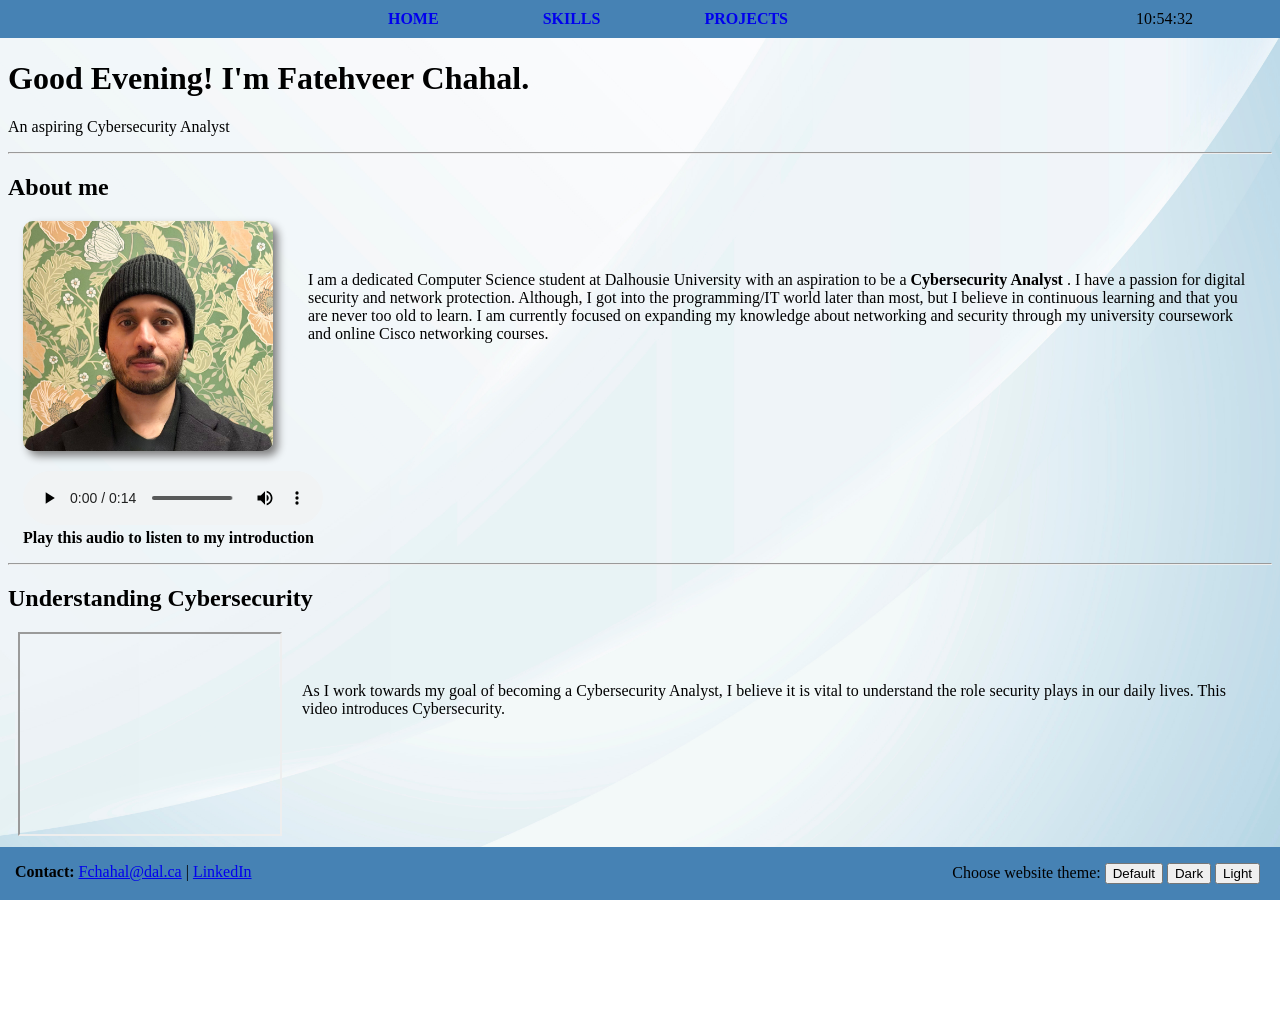
==== index.html @ 58572b27 "Add files via upload Initial upload with all assets." ====
<!DOCTYPE html>
<html>
<head>
	<meta charset = "UTF-8">
	<title> Fatehveer Chahal | Professional Portfolio </title>
	<link rel = "icon" type = "image/png" href = "favicon.png">
	<link rel = "stylesheet" href = "index_1.css">
	<script src= "index_1.js" defer></script>
	
</head>

<body id = "Alert">
	<nav> 
		
		<ul>
			<li> <a href = "index.html"> <b> HOME </b> </a> </li>
			<li> <a href = "skills.html"> <b> SKILLS </b> </a> </li>
			<li> <a href = "projects.html"> <b> PROJECTS </b> </a> </li>
			<span id = "clock"> </span>
		</ul>
		
		
		
	</nav>
	<header>
		<h1 id = "greets"> Hi, this is Fatehveer Chahal.</h1> 		
		<p> An aspiring Cybersecurity Analyst </p>
	</header>
	
	<hr>
	<main>
	<section>
		<h2> About me </h2>
		 

			<img src = "mypic.jpeg" alt = "Professional headshot of Fatehveer Chahal" id = "pic" >

			<p> I am a dedicated Computer Science student at Dalhousie University with an aspiration to be a <strong>Cybersecurity Analyst			   	</strong>. I have a passion for digital security and network protection. Although, I got into the programming/IT world later 				than most, but I believe in continuous learning and that you are never too old to learn. I am currently focused on 
			expanding my knowledge about networking and security through my university coursework and online Cisco networking courses.
			</p>

		<div id = "audio">
		
		<audio controls> 
			<source src = "portfoliointro.mp3" type = "audio/mpeg">
		</audio>
		<p> <b>Play this audio to listen to my introduction </b> <p>
		</div>

	</section>

	<hr>

	<section>
		<h2> Understanding Cybersecurity </h2>
			
		
		<iframe
			src = "https://www.youtube.com/embed/?v=inWWhr5tnEA"
			title = "What is Cybersecurity"
			frame border = "1"
			allowfullscreen> 
		</iframe>

		<p> As I work towards my goal of becoming a Cybersecurity Analyst, I believe it is vital to understand the role security plays in our daily 
		    lives. This video introduces Cybersecurity.
		</p>

		<div style="clear: both;"> </div>

	</section>

	</main>


	<footer>
		<div class = "footer_left"> 
		   <p>
			<b> Contact: </b> 
			<a href = "mailto: Fchahal@dal.ca"> Fchahal@dal.ca</a> | 
			<a href = "https://www.linkedin.com/in/fatehveer-chahal-37a219326?
				   lipi=urn%3Ali%3Apage%3Ad_flagship3_profile_view_base_contact_details%3BOJMtvpq9R46T%2BkySz5CZ6w%3D%3D"> 
				LinkedIn</a>
		   </p>
		</div>
		<div class = "footer_right">
			
				<p> Choose website theme: 
					<button type = "button" onclick = "changeColor('default')" > Default </button>
					<button type = "button" onclick = "changeColor('dark')" > Dark </button>
					<button type = "button" onclick = "changeColor('light')" > Light </button>
				</p>
			
		</div>
		
	</footer>
		
		

</body>
</html>
---- index_1.css ----
nav ul{
	position: fixed;
	top: 0;
	left: 0;
	right: 0;
	margin: 0;
	width: 100%;
	z-index: 1000;
	text-align: center;
	word-spacing: 100px;
	padding-top : 10px;
	padding-bottom: 10px;
	background-color: steelBlue;
		
}


nav > ul > li{
	display: inline-block;

}

nav > ul > li > a {
	text-decoration: none;
}

nav ul li a:hover{
	color: white;
	font-size: 3ex;
	
}

header{
	margin-top: 60px;	
}


body{

	min-height: 100vh;
	padding-bottom: 30px;
	margin-bottom: 40px;
	background-image: url(backgroundImage.jpg);
	background-repeat: no-repeat;
	background-size: cover;
	background-attachment: fixed;
	
}

#pic{
	height: auto;
	width: 250px;
	margin-left: 15px;
	margin-right: 15px;
	box-shadow: 5px 5px 9px grey;
	float: left;
	cursor: pointer;
	border-radius: 10px;
}

section > p{
	
	overflow: hidden;
	padding: 20px;
	margin-top: 50px;
	
}

#audio{
	clear: left;
	padding-top: 20px;
	padding-left: 15px;
	margin-bottom: 0px;
}

#audio > p{
	margin-top: 0px;
}

section iframe{
	float: left;
	width: 260px;
	height: 200px;
	margin-left: 10px;
	margin-bottom: 10px;
}



footer{
	background-color: steelBlue;
	position: fixed;
	bottom: 0;
	left: 0;
	right: 0;
	z-index: 1000;
	width: 100%;
	color: black;		
}


span#clock { 
	float: right;
}


.footer_left {
	float: left;
	margin-left: 15px;
	
}

.footer_right{
	float: right;
	margin-right: 20px;
}

footer a:hover{
	color: white;
}

footer a:active{
	color: purple;
}

footer button:hover{
	font-size: 3ex;
	border: 1px black;
	border-radius: 25px;
}
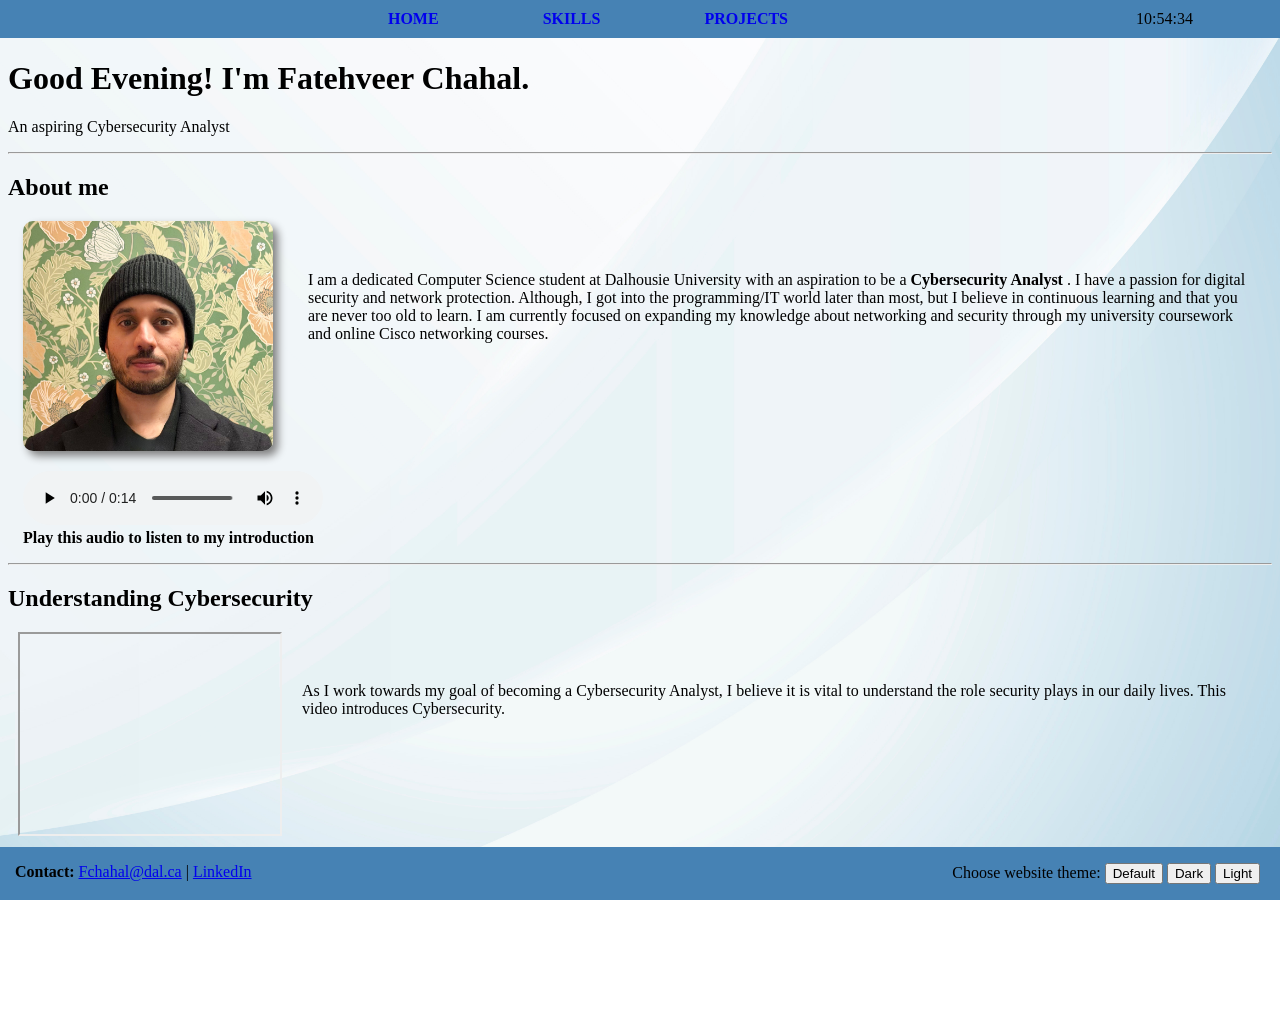
==== commit 1bdd5d7c: "Add files via upload Added viewport meta tag" ====
--- a/index.html
+++ b/index.html
@@ -6,6 +6,7 @@
 	<link rel = "icon" type = "image/png" href = "favicon.png">
 	<link rel = "stylesheet" href = "index_1.css">
 	<script src= "index_1.js" defer></script>
+	<meta name="viewport" content="width=device-width, initial-scale=1">
 	
 </head>
 
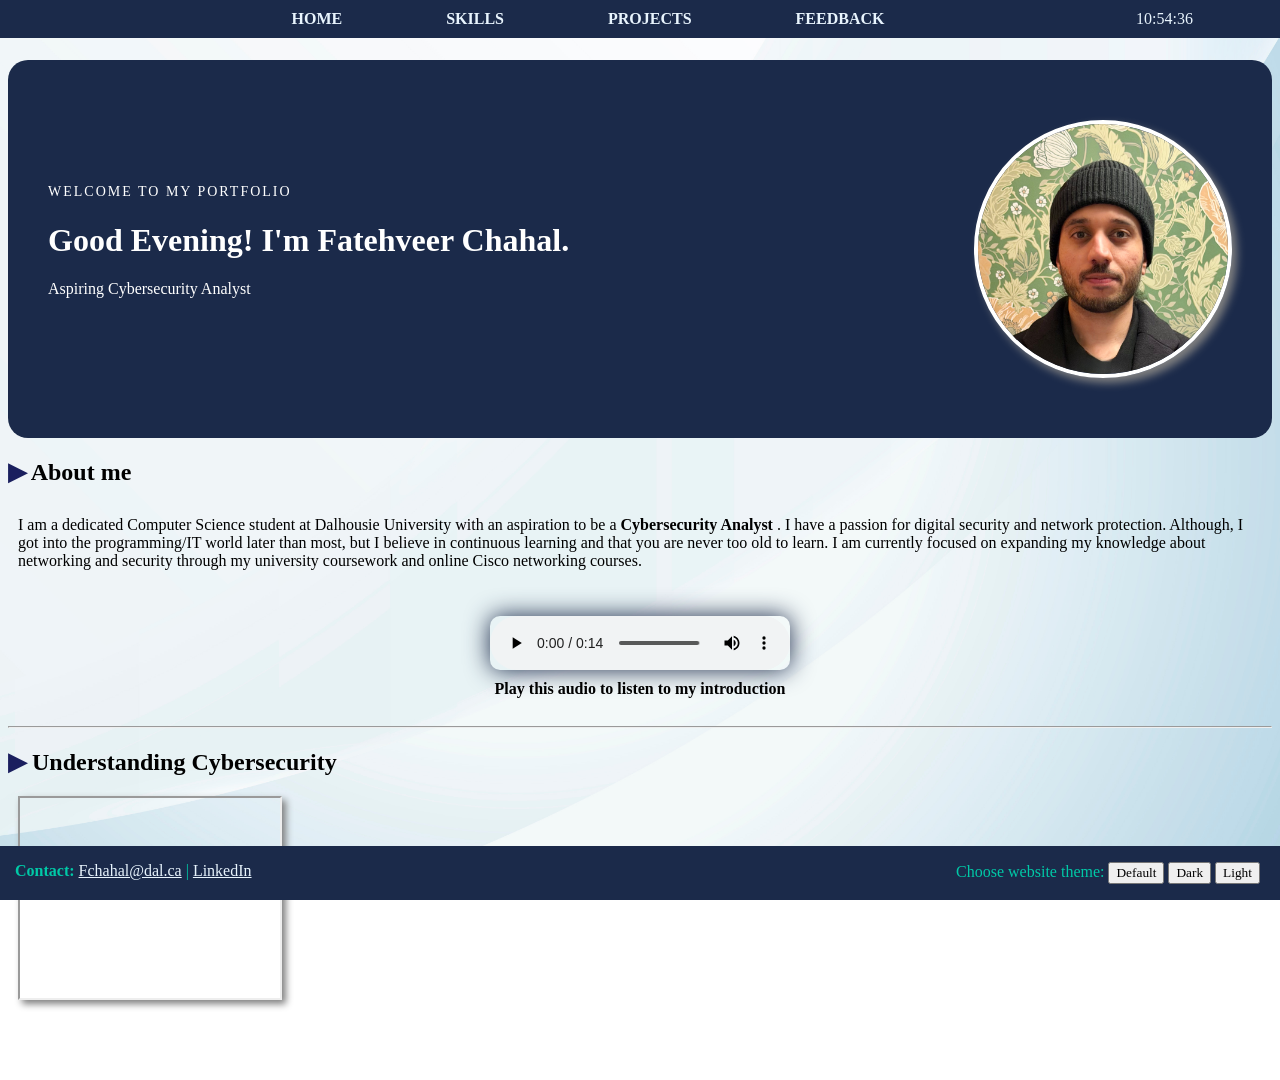
==== commit cb742214: "Add files via upload Updated my website using flex and grid system" ====
--- a/index.html
+++ b/index.html
@@ -1,5 +1,5 @@
 <!DOCTYPE html>
-<html>
+<html land = "en">
 <head>
 	<meta charset = "UTF-8">
 	<title> Fatehveer Chahal | Professional Portfolio </title>
@@ -17,27 +17,27 @@
 			<li> <a href = "index.html"> <b> HOME </b> </a> </li>
 			<li> <a href = "skills.html"> <b> SKILLS </b> </a> </li>
 			<li> <a href = "projects.html"> <b> PROJECTS </b> </a> </li>
+			<li> <a href = "feedback.html"> <b> FEEDBACK </b> </a> </li>
 			<span id = "clock"> </span>
 		</ul>
+			
+	</nav>
+
+	<header id="hero">
+   		 <div id="hero-text">
+        		<p id="hero-sub">Welcome to my portfolio</p>
+        		<h1 id="greets">Hi, I'm Fatehveer Chahal</h1>
+       			 <p>Aspiring Cybersecurity Analyst</p>
+       
+    		</div>
+   		<img src="mypic.jpeg" alt="Professional headshot of Fatehveer Chahal" id="hero-img">
+	</header>
 		
-		
-		
-	</nav>
-	<header>
-		<h1 id = "greets"> Hi, this is Fatehveer Chahal.</h1> 		
-		<p> An aspiring Cybersecurity Analyst </p>
-	</header>
-	
-	<hr>
 	<main>
 	<section>
 		<h2> About me </h2>
-		 
 
-			<img src = "mypic.jpeg" alt = "Professional headshot of Fatehveer Chahal" id = "pic" >
-
-			<p> I am a dedicated Computer Science student at Dalhousie University with an aspiration to be a <strong>Cybersecurity Analyst			   	</strong>. I have a passion for digital security and network protection. Although, I got into the programming/IT world later 				than most, but I believe in continuous learning and that you are never too old to learn. I am currently focused on 
-			expanding my knowledge about networking and security through my university coursework and online Cisco networking courses.
+			<p id = "aboutMe"> I am a dedicated Computer Science student at Dalhousie University with an aspiration to be a <strong>Cybersecurity Analyst	</strong>. I have a passion for digital security and network protection. Although, I got into the programming/IT world later than most, but I believe in continuous learning and that you are never too old to learn. I am currently focused on expanding my knowledge about networking and security through my university coursework and online Cisco networking courses.
 			</p>
 
 		<div id = "audio">
@@ -45,7 +45,7 @@
 		<audio controls> 
 			<source src = "portfoliointro.mp3" type = "audio/mpeg">
 		</audio>
-		<p> <b>Play this audio to listen to my introduction </b> <p>
+		<p> <b>Play this audio to listen to my introduction </b> </p>
 		</div>
 
 	</section>
@@ -57,7 +57,7 @@
 			
 		
 		<iframe
-			src = "https://www.youtube.com/embed/?v=inWWhr5tnEA"
+			src = "https://www.youtube.com/embed/inWWhr5tnEA"
 			title = "What is Cybersecurity"
 			frame border = "1"
 			allowfullscreen> 
@@ -95,8 +95,6 @@
 		</div>
 		
 	</footer>
-		
-		
 
 </body>
 </html>
--- a/index_1.css
+++ b/index_1.css
@@ -1,3 +1,47 @@
+* {
+    font-family: inherit;
+}
+
+@media screen and (max-width: 600px){
+	nav ul{
+		word-spacing: 15px;
+		}
+	#pic{
+		float: none;
+		display: block;
+		}
+	section > p{
+		text-align: center;
+	}
+
+	.projects{
+		grid-template-columns: 1fr;
+	}
+	#feedback-form{
+		max-width: 90%;
+	}
+
+	#hero {
+        	flex-direction: column;
+        	text-align: center;
+        	padding: 30px 20px;
+   	}
+   	#hero-buttons {
+        	justify-content: center;
+    	}
+}
+
+@media screen and (min-width: 601px) and (max-width: 1024px){
+	.projects{
+		grid-template-columns: repeat(2, 1fr);
+	}
+	
+	#feedback-form{
+		max-width: 60%;
+	}
+}
+
+
 nav ul{
 	position: fixed;
 	top: 0;
@@ -10,23 +54,29 @@
 	word-spacing: 100px;
 	padding-top : 10px;
 	padding-bottom: 10px;
-	background-color: steelBlue;
-		
+	background-color: #1B2A4A;
+	color: #E8F4FD;
+	
 }
 
 
 nav > ul > li{
 	display: inline-block;
+		
 
 }
 
 nav > ul > li > a {
 	text-decoration: none;
+	color: #E8F4FD;
 }
 
 nav ul li a:hover{
-	color: white;
+	color: #E8F4FD;
 	font-size: 3ex;
+	border: 1px solid #E3F2FD;
+	padding: 3px;
+	border-radius: 5px;
 	
 }
 
@@ -36,7 +86,6 @@
 
 
 body{
-
 	min-height: 100vh;
 	padding-bottom: 30px;
 	margin-bottom: 40px;
@@ -47,6 +96,29 @@
 	
 }
 
+h2::before {
+    content: "▶ ";
+    color: #1A1F5E;
+}
+
+
+table[class = "tableDesign"]{
+	border: 2px solid #1A1F5E;
+	width: 100%;
+}
+
+.tableDesign td{
+	border: 1px solid #1A1F5E;
+	padding: 15px;
+}
+
+h3 + ul {
+	list-style-type: decimal;
+	padding-left: 20px;
+	line-height: 2;
+}
+
+
 #pic{
 	height: auto;
 	width: 250px;
@@ -58,23 +130,46 @@
 	border-radius: 10px;
 }
 
+.photo{
+	margin: 0;
+	width: 250px;
+	border: 5px solid #1A1F5E;
+	border-radius: 10px;
+	box-shadow: 5px 5px 9px grey;
+	padding: 1px;
+	
+}
+	
 section > p{
 	
 	overflow: hidden;
 	padding: 20px;
 	margin-top: 50px;
-	
+}
+
+section > #aboutMe{
+	padding: 10px;
+	margin-top: 10px;
 }
 
 #audio{
-	clear: left;
-	padding-top: 20px;
-	padding-left: 15px;
-	margin-bottom: 0px;
+	display: flex;
+	flex-direction: column;
+	justify-content: center;
+	align-items: center;
+	padding: 20px 0;
+	gap: 10px;	
 }
 
 #audio > p{
-	margin-top: 0px;
+	text-align: center;
+	margin: 0;
+}
+
+#audio > :first-child{
+	border-radius: 10px;
+	box-shadow: 0px 0px 25px #1B2A4A;
+	
 }
 
 section iframe{
@@ -83,19 +178,19 @@
 	height: 200px;
 	margin-left: 10px;
 	margin-bottom: 10px;
-}
-
+	box-shadow: 4px 4px 7px grey;
+}
 
 
 footer{
-	background-color: steelBlue;
+	background-color: #1B2A4A;
 	position: fixed;
 	bottom: 0;
 	left: 0;
 	right: 0;
 	z-index: 1000;
 	width: 100%;
-	color: black;		
+	color: #00C9A7;		
 }
 
 
@@ -115,17 +210,188 @@
 	margin-right: 20px;
 }
 
+footer a:link{
+	color: #E8F4FD;
+}
+
 footer a:hover{
-	color: white;
+	color: #E3F2FD;
+	font-size: 2.5ex;
+	border: 1px solid #E3F2FD;
+	padding: 3px;
+	border-radius: 5px;
 }
 
 footer a:active{
-	color: purple;
+	color: #80E8D5;
 }
 
 footer button:hover{
 	font-size: 3ex;
 	border: 1px black;
 	border-radius: 25px;
-}
-
+	background-color: #E8F4FD;
+}
+
+
+/* GRID demonstration */
+
+.projects{
+	display: grid;
+	grid-template-columns: repeat(3, 1fr);
+	gap: 25px;
+	padding: 20px 15px 60px 15px;
+}
+.roadmap > img{
+	align-self: center;
+    	display: block;
+    	margin: 15px auto;
+}
+
+.roadmap{
+	background-color: rgba(240, 240, 240, 0.85);
+	border: 2px solid #1A1F5E;
+	border-radius: 10px;
+	box-shadow: 5px 5px 9px grey;
+	overflow: hidden;
+	display: flex;
+	flex-direction: column;
+}
+
+.roadmap-body {
+	padding: 15px;
+	display: flex;
+	flex-direction: column;
+	gap: 8px;
+}
+
+.roadmap-title {
+	color: #1A1F5E;
+	margin: 0 0 5px 0;
+	font-size: 1.1em;
+}
+
+.roadmap-body ul, .roadmap-body ol {
+	padding-left: 18px;
+	line-height: 1.8;
+	margin: 0;
+}
+
+.roadmap-body h4 {
+	margin: 8px 0 2px 0;
+	font-size: 0.95em;
+	color: black;
+}
+
+.badge {
+	background-color: #1A1F5E;
+	color: white;
+	font-size: 0.7em;
+	padding: 2px 8px;
+	border-radius: 20px;
+	vertical-align: middle;
+	font-style: normal;
+}
+
+
+/* HERO IMAGE */
+
+#hero {
+    	margin-top: 60px;
+   	background-color: #1B2A4A;
+    	padding: 60px 40px;
+    	display: flex;
+    	align-items: center;
+    	justify-content: space-between;
+    	gap: 30px;
+	border-radius: 20px;
+	
+}
+
+#hero-sub {
+    	color: white;
+    	font-size: 14px;
+    	letter-spacing: 2px;
+    	text-transform: uppercase;
+    	margin: 0 0 10px 0;
+}
+
+#hero-text h1, #hero-text p {
+    	color: white;
+}
+
+
+#hero-img {
+    	width: 250px;
+    	height: 250px;
+    	border-radius: 50%;
+    	border: 4px solid white;
+	box-shadow: 5px 5px 9px grey;
+    	object-fit: cover;
+}
+
+/* FEEDBACK FORM */
+
+#feedback-form{
+	background-color:rgba(240, 240, 240, 0.5);
+	display: flex;
+	flex-direction: column;
+	max-width: 30%;
+	border: 1px solid black;
+	border-radius: 5px;
+	gap: 15px;
+	padding: 20px;
+	box-shadow: 5px 5px 9px grey;
+}
+
+.formInput{
+	display: flex;
+	flex-direction: column;
+	gap: 5px;
+	
+}
+
+textarea{
+	padding:10px;
+	border: 1px solid black;
+	border-radius: 7px;
+	box-shadow: 4px 4px 8px grey;
+	font-family: inherit;
+	font-size: 14px;
+	height: auto;
+}
+
+#submitFeedback{
+	background-color: lightblue;
+	border: 1px solid black;
+	border-radius: 25px;
+	box-shadow: 3px 3px 7px grey;
+	width: auto;
+	padding: 6px;
+	font-family: inherit;
+	font-size: 14px;
+	font-weight: bold;
+	
+}
+
+#submitFeedback:hover{
+	background-color: #1A1F5E;
+	font-size: 2.5ex;
+	color: white;
+}
+
+#feedback-section{
+	padding: 15px;
+	margin-top: 30px;
+}
+
+
+#feedback-section h2 ~ p {
+	margin-top: 10px;
+	margin-bottom: 15px;
+	padding: 0;
+}
+
+
+	
+
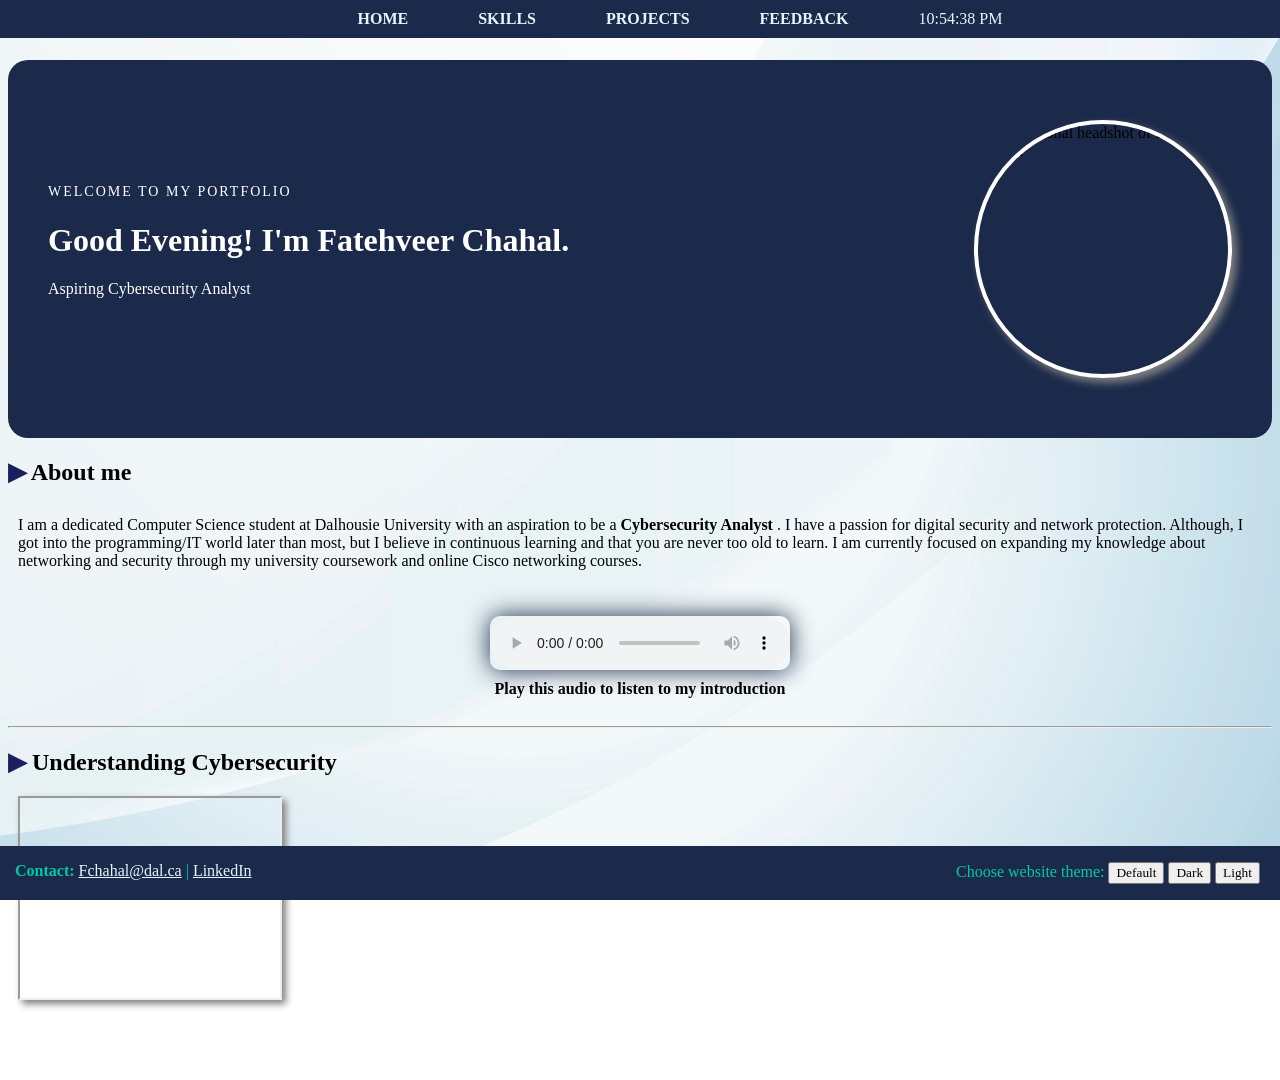
==== commit b5fa0832: "Add files via upload Updated the website" ====
--- a/index.html
+++ b/index.html
@@ -1,9 +1,9 @@
 <!DOCTYPE html>
-<html land = "en">
+<html lang = "en">
 <head>
 	<meta charset = "UTF-8">
 	<title> Fatehveer Chahal | Professional Portfolio </title>
-	<link rel = "icon" type = "image/png" href = "favicon.png">
+	<link rel = "icon" type = "image/png" href = "Images/favicon.png">
 	<link rel = "stylesheet" href = "index_1.css">
 	<script src= "index_1.js" defer></script>
 	<meta name="viewport" content="width=device-width, initial-scale=1">
@@ -30,7 +30,7 @@
        			 <p>Aspiring Cybersecurity Analyst</p>
        
     		</div>
-   		<img src="mypic.jpeg" alt="Professional headshot of Fatehveer Chahal" id="hero-img">
+   		<img src="Images/mypic.jpeg" alt="Professional headshot of Fatehveer Chahal" id="hero-img">
 	</header>
 		
 	<main>
@@ -43,7 +43,7 @@
 		<div id = "audio">
 		
 		<audio controls> 
-			<source src = "portfoliointro.mp3" type = "audio/mpeg">
+			<source src = "Others/portfoliointro.mp3" type = "audio/mpeg">
 		</audio>
 		<p> <b>Play this audio to listen to my introduction </b> </p>
 		</div>
--- a/index_1.css
+++ b/index_1.css
@@ -4,12 +4,34 @@
 
 @media screen and (max-width: 600px){
 	nav ul{
-		word-spacing: 15px;
-		}
+		gap: 3px;
+		padding: 2px 3px 1px 3px;
+		flex-wrap: nowrap;
+		justify-content: space-evenly;
+		font-size: 0.8rem;
+	}
+	nav ul li{
+		font-size: 0.6rem;
+	}
+
+	nav ul li a {
+        	font-size: 0.65rem;
+    	}
+
+	#clock{
+		width: 100%;
+		text-align: center;
+		font-size: 0.75rem;
+    		line-height: 1;
+    		margin-top: -5px;
+    		padding: 0; 
+	}
+
 	#pic{
 		float: none;
 		display: block;
-		}
+	}
+
 	section > p{
 		text-align: center;
 	}
@@ -17,6 +39,7 @@
 	.projects{
 		grid-template-columns: 1fr;
 	}
+
 	#feedback-form{
 		max-width: 90%;
 	}
@@ -26,9 +49,16 @@
         	text-align: center;
         	padding: 30px 20px;
    	}
+
    	#hero-buttons {
         	justify-content: center;
     	}
+
+	.logos{
+		grid-template-columns: repeat(2, 1fr);
+		gap: 6px;
+	}
+	
 }
 
 @media screen and (min-width: 601px) and (max-width: 1024px){
@@ -50,18 +80,21 @@
 	margin: 0;
 	width: 100%;
 	z-index: 1000;
-	text-align: center;
-	word-spacing: 100px;
 	padding-top : 10px;
 	padding-bottom: 10px;
 	background-color: #1B2A4A;
 	color: #E8F4FD;
-	
-}
-
-
-nav > ul > li{
-	display: inline-block;
+	display: flex;
+	justify-content: center;
+	align-items: center;
+	gap: 70px;
+	flex-wrap: wrap;
+	
+}
+
+
+nav  ul  li{
+	display: inline;
 		
 
 }
@@ -132,7 +165,9 @@
 
 .photo{
 	margin: 0;
-	width: 250px;
+	width: 90%;
+	height: auto;
+	object-fit: cover;
 	border: 5px solid #1A1F5E;
 	border-radius: 10px;
 	box-shadow: 5px 5px 9px grey;
@@ -210,7 +245,7 @@
 	margin-right: 20px;
 }
 
-footer a:link{
+footer a{
 	color: #E8F4FD;
 }
 
@@ -233,6 +268,10 @@
 	background-color: #E8F4FD;
 }
 
+footer a:visited{
+	color: #E8F4FD;
+}
+
 
 /* GRID demonstration */
 
@@ -246,6 +285,7 @@
 	align-self: center;
     	display: block;
     	margin: 15px auto;
+	overflow: hidden;
 }
 
 .roadmap{
@@ -253,7 +293,6 @@
 	border: 2px solid #1A1F5E;
 	border-radius: 10px;
 	box-shadow: 5px 5px 9px grey;
-	overflow: hidden;
 	display: flex;
 	flex-direction: column;
 }
@@ -273,8 +312,13 @@
 
 .roadmap-body ul, .roadmap-body ol {
 	padding-left: 18px;
-	line-height: 1.8;
-	margin: 0;
+	margin: 10px 0;
+	width: 100%;
+	box-sizing: border-box;
+}
+
+.roadmap-body li{
+	margin-bottom: 8px;
 }
 
 .roadmap-body h4 {
@@ -292,6 +336,7 @@
 	vertical-align: middle;
 	font-style: normal;
 }
+
 
 
 /* HERO IMAGE */
@@ -393,5 +438,53 @@
 }
 
 
-	
-
+
+
+/* PHOTO GALLERY */
+
+.logos{
+	display:grid;
+	grid-template-columns: repeat(4, 1fr);
+	gap: 15px;
+	padding: 20px 15px 60px 15px;
+		
+}
+
+.logo-item{
+	background-color: rgba(240, 240, 240, 0.85);
+	border: 2px solid #1A1F5E;
+	border-radius: 10px;
+	box-shadow: 5px 5px 9px grey;
+	display: flex;
+	flex-direction: column;
+	align-items: center;
+	padding: 15px;
+	justify-content: center;
+	
+}
+
+.logos img{
+	width: 70px;
+    	height: 60px;
+    	object-fit: contain;
+	
+}
+
+.logos span{
+	margin-top: 5px;
+	color: black;
+	font-size: 0.75rem;
+	font-weight: bold;
+}
+
+.logo-item:hover{
+	background-color: #E3F2FD;
+	
+}
+	
+	
+	
+
+
+	
+
